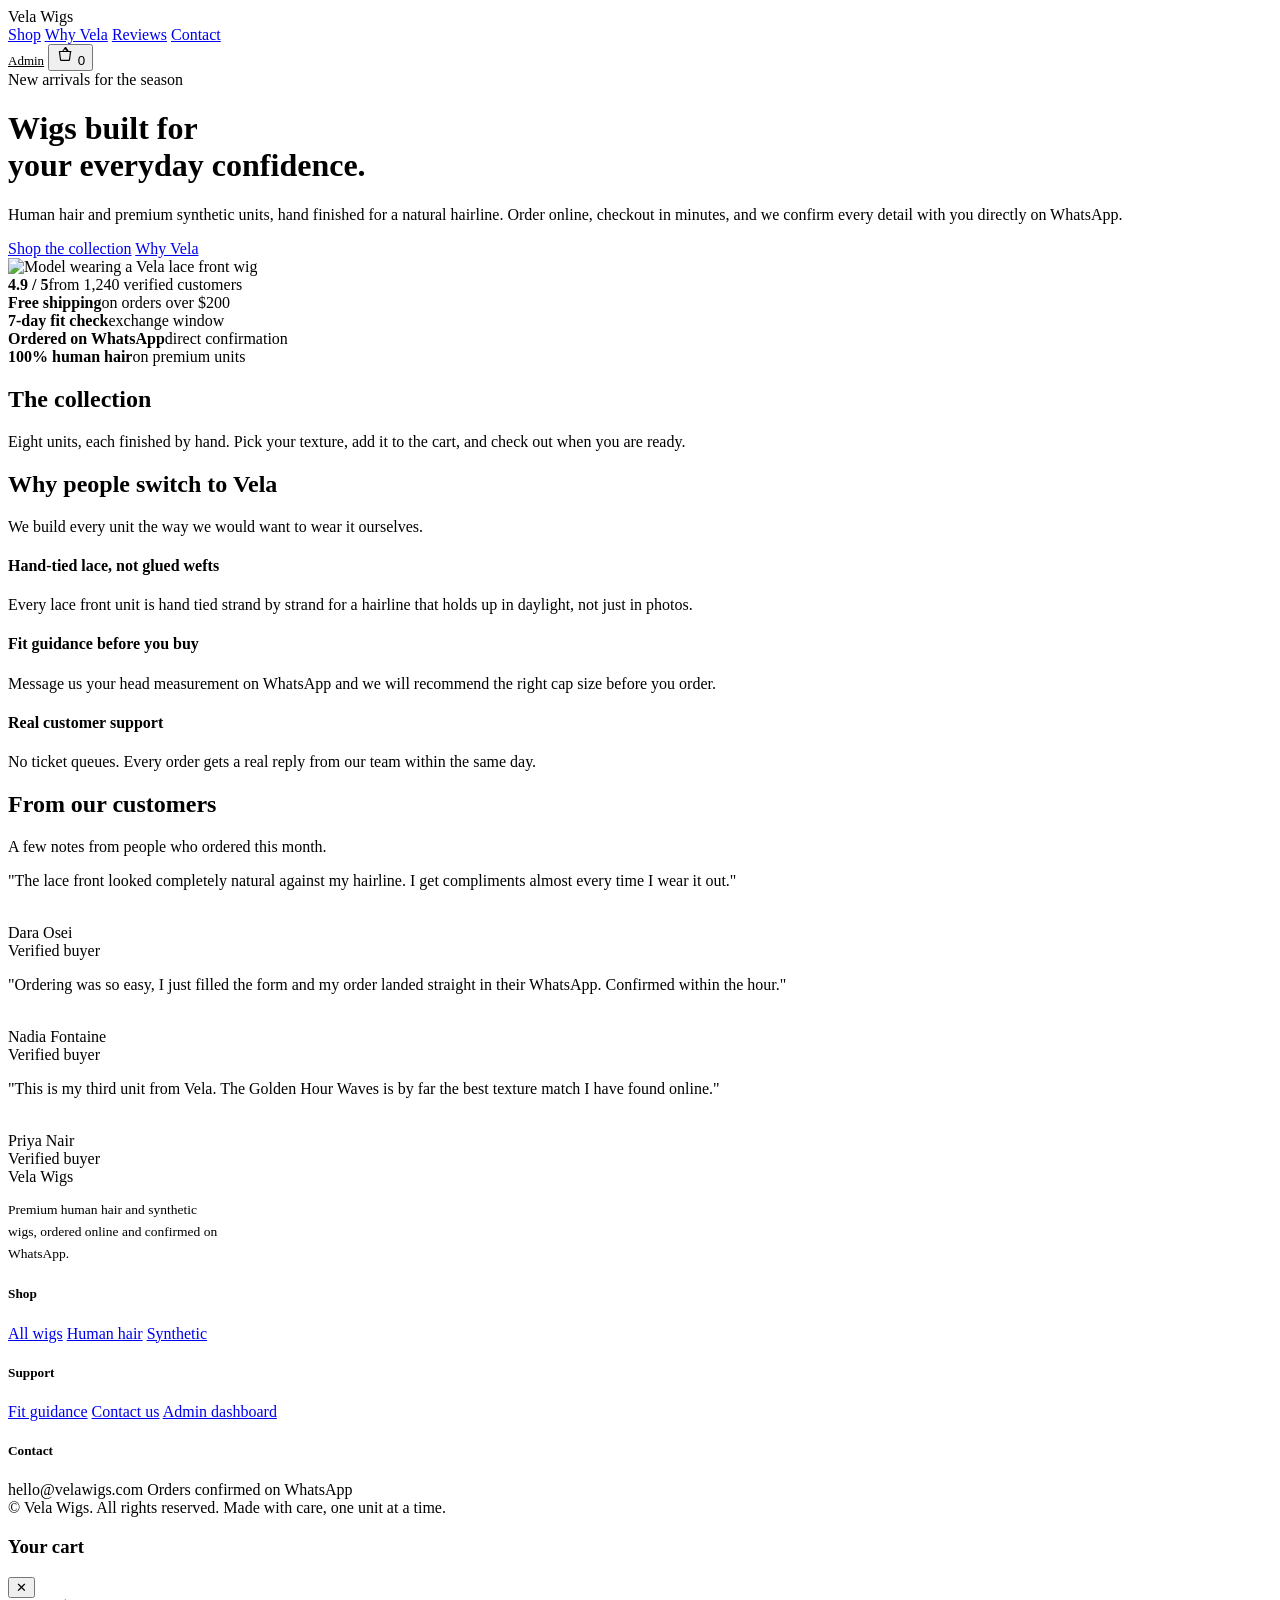
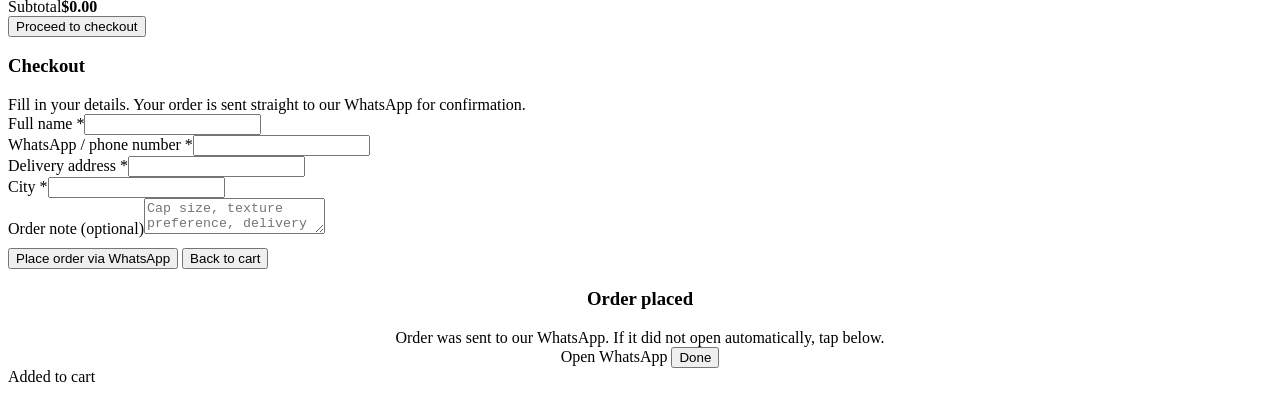
==== index.html @ d7593a6c "Add files via upload" ====
<!DOCTYPE html>
<html lang="en">
<head>
<meta charset="UTF-8">
<meta name="viewport" content="width=device-width, initial-scale=1.0">
<title>Vela Wigs — Premium Human Hair &amp; Lace Front Wigs</title>
<link rel="preconnect" href="https://fonts.googleapis.com">
<link href="https://fonts.googleapis.com/css2?family=Sora:wght@600;700;800&family=Manrope:wght@400;500;600;700&display=swap" rel="stylesheet">
<link rel="stylesheet" href="assets/style.css">
</head>
<body>

<nav class="nav">
  <div class="nav-inner">
    <div class="brand"><span class="brand-dot"></span>Vela Wigs</div>
    <div class="nav-links">
      <a href="#shop">Shop</a>
      <a href="#why">Why Vela</a>
      <a href="#reviews">Reviews</a>
      <a href="#contact">Contact</a>
    </div>
    <div class="nav-right">
      <a href="admin.html" style="font-size:13px;color:var(--text-muted);" title="Admin dashboard">Admin</a>
      <button class="cart-btn" onclick="openDrawer()" aria-label="Open cart">
        <svg width="18" height="18" viewBox="0 0 256 256" fill="currentColor"><path d="M224,56H180.92l-38.51-55.6a8,8,0,0,0-13.82,0L90.08,56H48a8,8,0,0,0-7.93,9.14l16.72,120.13A16,16,0,0,0,72.65,199h110.7a16,16,0,0,0,15.86-13.73L216.07,65.14A8,8,0,0,0,224,56ZM128,32.66,153,56H103ZM183.35,183H72.65L58.14,72H197.86Z"></path></svg>
        <span class="cart-count">0</span>
      </button>
    </div>
  </div>
</nav>

<header class="hero">
  <div class="wrap hero-grid">
    <div>
      <div class="eyebrow">New arrivals for the season</div>
      <h1>Wigs built for<br>your everyday confidence.</h1>
      <p>Human hair and premium synthetic units, hand finished for a natural hairline. Order online, checkout in minutes, and we confirm every detail with you directly on WhatsApp.</p>
      <div class="hero-actions">
        <a href="#shop" class="btn btn-primary">Shop the collection</a>
        <a href="#why" class="btn btn-outline">Why Vela</a>
      </div>
    </div>
    <div class="hero-media">
      <img src="https://picsum.photos/seed/vela-wigs-hero-model/900/1100" alt="Model wearing a Vela lace front wig">
      <div class="hero-badge"><strong>4.9 / 5</strong>from 1,240 verified customers</div>
    </div>
  </div>
</header>

<section class="trust">
  <div class="wrap trust-grid">
    <div class="trust-item"><strong>Free shipping</strong>on orders over $200</div>
    <div class="trust-item"><strong>7-day fit check</strong>exchange window</div>
    <div class="trust-item"><strong>Ordered on WhatsApp</strong>direct confirmation</div>
    <div class="trust-item"><strong>100% human hair</strong>on premium units</div>
  </div>
</section>

<section class="section" id="shop">
  <div class="wrap">
    <div class="section-head">
      <h2>The collection</h2>
      <p>Eight units, each finished by hand. Pick your texture, add it to the cart, and check out when you are ready.</p>
    </div>
    <div class="grid-products" id="productGrid"></div>
  </div>
</section>

<section class="section" id="why" style="padding-top:0;">
  <div class="wrap">
    <div class="section-head">
      <h2>Why people switch to Vela</h2>
      <p>We build every unit the way we would want to wear it ourselves.</p>
    </div>
    <div class="why-grid">
      <div class="why-tile accent">
        <h4>Hand-tied lace, not glued wefts</h4>
        <p>Every lace front unit is hand tied strand by strand for a hairline that holds up in daylight, not just in photos.</p>
      </div>
      <div class="why-tile">
        <h4>Fit guidance before you buy</h4>
        <p>Message us your head measurement on WhatsApp and we will recommend the right cap size before you order.</p>
      </div>
      <div class="why-tile">
        <h4>Real customer support</h4>
        <p>No ticket queues. Every order gets a real reply from our team within the same day.</p>
      </div>
    </div>
  </div>
</section>

<section class="section" id="reviews" style="padding-top:0;">
  <div class="wrap">
    <div class="section-head">
      <h2>From our customers</h2>
      <p>A few notes from people who ordered this month.</p>
    </div>
    <div class="testi-grid">
      <div class="testi">
        <p>"The lace front looked completely natural against my hairline. I get compliments almost every time I wear it out."</p>
        <div class="testi-who">
          <img class="testi-avatar" src="https://picsum.photos/seed/vela-review-dara/100/100" alt="">
          <div><div class="testi-name">Dara Osei</div><div class="testi-role">Verified buyer</div></div>
        </div>
      </div>
      <div class="testi">
        <p>"Ordering was so easy, I just filled the form and my order landed straight in their WhatsApp. Confirmed within the hour."</p>
        <div class="testi-who">
          <img class="testi-avatar" src="https://picsum.photos/seed/vela-review-nadia/100/100" alt="">
          <div><div class="testi-name">Nadia Fontaine</div><div class="testi-role">Verified buyer</div></div>
        </div>
      </div>
      <div class="testi">
        <p>"This is my third unit from Vela. The Golden Hour Waves is by far the best texture match I have found online."</p>
        <div class="testi-who">
          <img class="testi-avatar" src="https://picsum.photos/seed/vela-review-priya/100/100" alt="">
          <div><div class="testi-name">Priya Nair</div><div class="testi-role">Verified buyer</div></div>
        </div>
      </div>
    </div>
  </div>
</section>

<footer id="contact">
  <div class="wrap">
    <div class="footer-grid">
      <div class="footer-col">
        <div class="brand" style="margin-bottom:12px;"><span class="brand-dot"></span>Vela Wigs</div>
        <p style="font-size:13.5px;color:var(--text-muted);max-width:32ch;line-height:1.6;">Premium human hair and synthetic wigs, ordered online and confirmed on WhatsApp.</p>
      </div>
      <div class="footer-col">
        <h5>Shop</h5>
        <a href="#shop">All wigs</a>
        <a href="#shop">Human hair</a>
        <a href="#shop">Synthetic</a>
      </div>
      <div class="footer-col">
        <h5>Support</h5>
        <a href="#why">Fit guidance</a>
        <a href="#contact">Contact us</a>
        <a href="admin.html">Admin dashboard</a>
      </div>
      <div class="footer-col">
        <h5>Contact</h5>
        <a>hello@velawigs.com</a>
        <a>Orders confirmed on WhatsApp</a>
      </div>
    </div>
    <div class="footer-bottom">
      <span>© <span id="year"></span> Vela Wigs. All rights reserved.</span>
      <span>Made with care, one unit at a time.</span>
    </div>
  </div>
</footer>

<!-- Cart Drawer -->
<div class="overlay" id="cartOverlay" onclick="closeDrawer()"></div>
<div class="drawer" id="cartDrawer">
  <div class="drawer-head">
    <h3>Your cart</h3>
    <button class="icon-btn" onclick="closeDrawer()">✕</button>
  </div>
  <div class="drawer-body" id="drawerBody"></div>
  <div class="drawer-foot" id="drawerFoot">
    <div class="subtotal-row"><span>Subtotal</span><strong id="subtotalAmount">$0.00</strong></div>
    <button class="btn btn-primary btn-block" onclick="openCheckout()">Proceed to checkout</button>
  </div>
</div>

<!-- Checkout Modal -->
<div class="modal-overlay" id="checkoutOverlay">
  <div class="modal">
    <h3>Checkout</h3>
    <div class="sub">Fill in your details. Your order is sent straight to our WhatsApp for confirmation.</div>
    <div class="order-summary" id="checkoutSummary"></div>
    <form id="checkoutForm" onsubmit="submitOrder(event)">
      <div class="field"><label>Full name *</label><input type="text" id="custName" required></div>
      <div class="field"><label>WhatsApp / phone number *</label><input type="tel" id="custPhone" required></div>
      <div class="field"><label>Delivery address *</label><input type="text" id="custAddress" required></div>
      <div class="field"><label>City *</label><input type="text" id="custCity" required></div>
      <div class="field"><label>Order note (optional)</label><textarea id="custNote" placeholder="Cap size, texture preference, delivery instructions..."></textarea></div>
      <button type="submit" class="btn btn-primary btn-block">Place order via WhatsApp</button>
      <button type="button" class="btn btn-outline btn-block" style="margin-top:10px;" onclick="closeCheckout()">Back to cart</button>
    </form>
  </div>
</div>

<!-- Order Confirmation Modal -->
<div class="modal-overlay" id="confirmOverlay">
  <div class="modal" style="text-align:center;">
    <h3>Order placed</h3>
    <div class="sub">Order <strong id="confirmOrderId" style="color:var(--text)"></strong> was sent to our WhatsApp. If it did not open automatically, tap below.</div>
    <a id="confirmWaLink" target="_blank" class="btn btn-primary btn-block" style="margin-bottom:10px;">Open WhatsApp</a>
    <button class="btn btn-outline btn-block" onclick="closeConfirm()">Done</button>
  </div>
</div>

<div class="toast" id="toast"><span class="toast-dot"></span><span>Added to cart</span></div>

<script src="assets/store.js"></script>
</body>
</html>
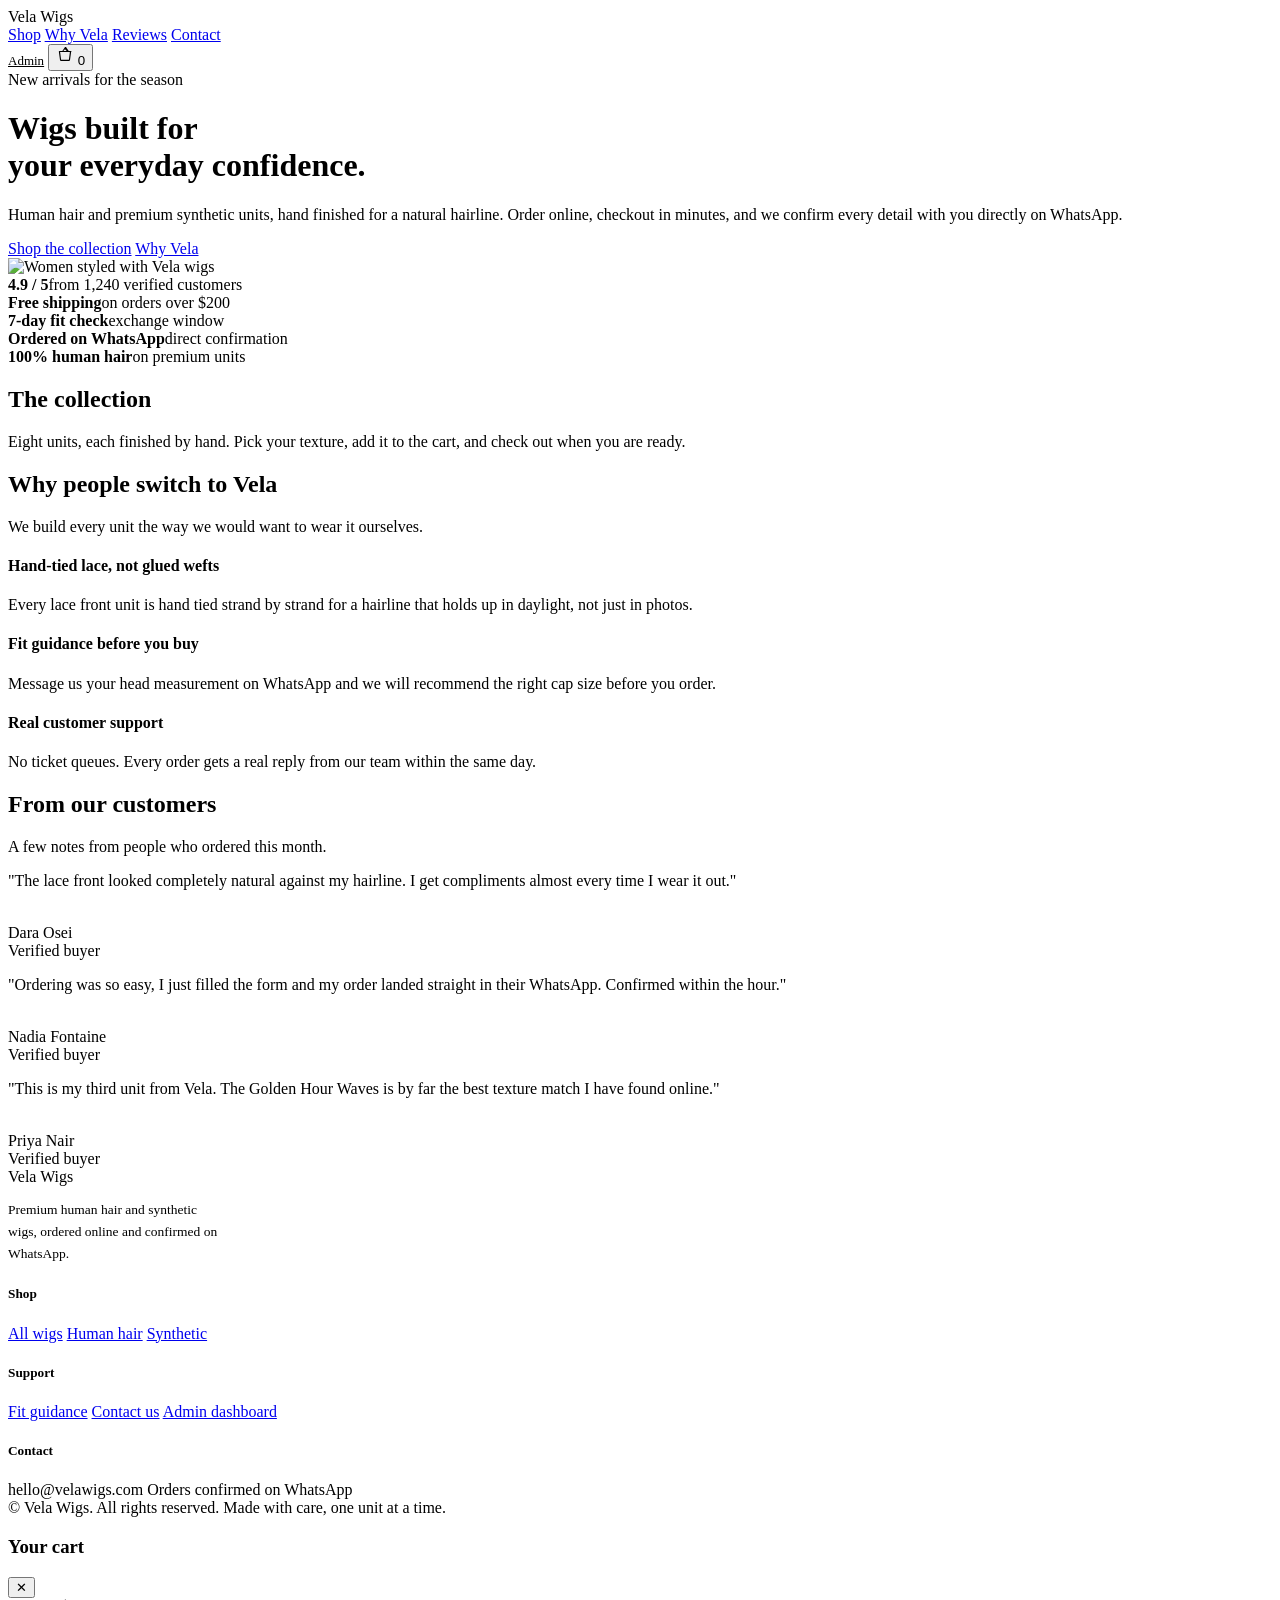
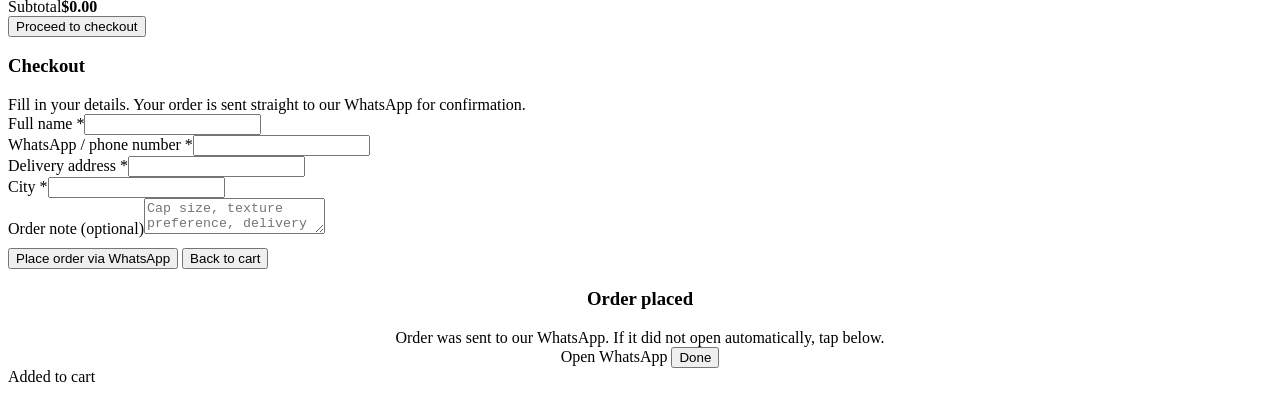
==== commit c72e0280: "Add files via upload" ====
--- a/index.html
+++ b/index.html
@@ -41,7 +41,7 @@
       </div>
     </div>
     <div class="hero-media">
-      <img src="https://picsum.photos/seed/vela-wigs-hero-model/900/1100" alt="Model wearing a Vela lace front wig">
+      <img src="https://images.unsplash.com/photo-1663859453402-80511c8b138e?auto=format&fit=crop&w=900&h=1100&q=80" alt="Women styled with Vela wigs">
       <div class="hero-badge"><strong>4.9 / 5</strong>from 1,240 verified customers</div>
     </div>
   </div>
@@ -99,21 +99,21 @@
       <div class="testi">
         <p>"The lace front looked completely natural against my hairline. I get compliments almost every time I wear it out."</p>
         <div class="testi-who">
-          <img class="testi-avatar" src="https://picsum.photos/seed/vela-review-dara/100/100" alt="">
+          <img class="testi-avatar" src="https://images.unsplash.com/photo-1559564071-dfa53d83b513?auto=format&fit=crop&w=100&h=100&q=75" alt="">
           <div><div class="testi-name">Dara Osei</div><div class="testi-role">Verified buyer</div></div>
         </div>
       </div>
       <div class="testi">
         <p>"Ordering was so easy, I just filled the form and my order landed straight in their WhatsApp. Confirmed within the hour."</p>
         <div class="testi-who">
-          <img class="testi-avatar" src="https://picsum.photos/seed/vela-review-nadia/100/100" alt="">
+          <img class="testi-avatar" src="https://images.unsplash.com/photo-1624489173879-7cc62610ddea?auto=format&fit=crop&w=100&h=100&q=75" alt="">
           <div><div class="testi-name">Nadia Fontaine</div><div class="testi-role">Verified buyer</div></div>
         </div>
       </div>
       <div class="testi">
         <p>"This is my third unit from Vela. The Golden Hour Waves is by far the best texture match I have found online."</p>
         <div class="testi-who">
-          <img class="testi-avatar" src="https://picsum.photos/seed/vela-review-priya/100/100" alt="">
+          <img class="testi-avatar" src="https://images.unsplash.com/photo-1606859282527-a6e888c92867?auto=format&fit=crop&w=100&h=100&q=75" alt="">
           <div><div class="testi-name">Priya Nair</div><div class="testi-role">Verified buyer</div></div>
         </div>
       </div>
